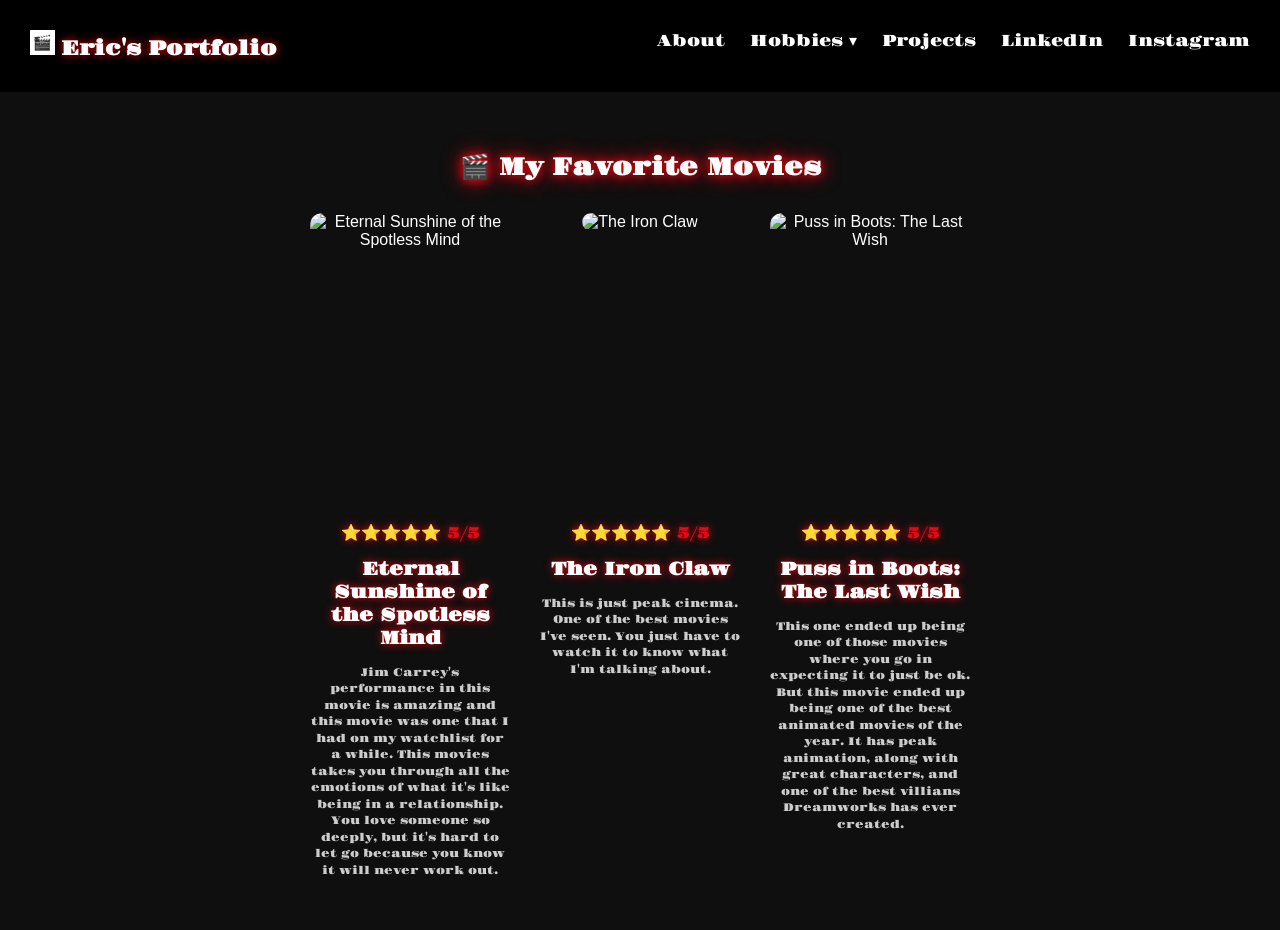
==== movies.html @ 1a7c4089 "Create movies.html" ====
<!doctype html>
<html lang="en">
<head>
  <meta charset="UTF-8">
  <meta name="viewport" content="width=device-width, initial-scale=1.0">
  <title>Movies</title>

  <link rel="stylesheet" href="style.css">

  <!-- Google Font -->
  <link href="https://fonts.googleapis.com/css2?family=Gravitas+One&display=swap" rel="stylesheet">
</head>

<body>

<!-- SAME NAVBAR -->
<nav class="navbar">
  <div class="logo">
    <a href="index.html">
      <img src="images.jpeg" alt="logo">
      <span>Eric's Portfolio</span>
    </a>
  </div>

  <ul class="nav-links">
    <li><a href="index.html">About</a></li>

    <li class="dropdown">
      <a href="#">Hobbies ▾</a>
      <ul class="dropdown-menu">
        <li><a href="movies.html">Movies</a></li>
        <li><a href="music.html">Music</a></li>
        <li><a href="pokemon.html">pokemon</a></li>
      </ul>
    </li>

    <li><a href="#">Projects</a></li>
    <li><a href="https://www.linkedin.com" target="_blank">LinkedIn</a></li>
    <li><a href="https://www.instagram.com" target="_blank">Instagram</a></li>
  </ul>
</nav>

<!-- MOVIES SECTION -->
<section class="movies fade in">

  <h1 class="fade-in delay-1">🎬 My Favorite Movies</h1>

  <div class="movie-grid">

    <!-- Movie 1 -->
    <div class="movie-item fade-in delay-2">

  <div class="flip-card">
    <div class="flip-inner">

      <div class="flip-front">
        <img src="https://cdng.europosters.eu/pod_public/750/263064.jpg" alt="Eternal Sunshine of the Spotless Mind">
      </div>

      <div class="flip-back">
        <a href="https://letterboxd.com/film/eternal-sunshine-of-the-spotless-mind/" target="_blank">
          View Movie
        </a>
      </div>

    </div>
  </div>
<div class="rating">
    ⭐⭐⭐⭐⭐ 5/5
  </div>
  <h2>Eternal Sunshine of the Spotless Mind</h2>
  <p>
    Jim Carrey's performance in this movie is amazing and this movie was one that I had on my watchlist for a while.
    This movies takes you through all the emotions of what it's like being in a relationship.
    You love someone so deeply, but it's hard to let go because you know it will never work out. 

</div>



    <!-- Movie 2 -->
    <div class="movie-item fade-in delay-3">

  <div class="flip-card">
    <div class="flip-inner">

      <div class="flip-front">
        <img src="https://i.ebayimg.com/00/s/MTYwMFgxMDgw/z/fM4AAOSwK8NlU~-Y/$_57.JPG?set_id=880000500F" alt="The Iron Claw">
      </div>

      <div class="flip-back">
        <a href="https://letterboxd.com/film/the-iron-claw-2023/" target="_blank">
          View Movie
        </a>
      </div>

    </div>
  </div>

<div class="rating">
    ⭐⭐⭐⭐⭐ 5/5
  </div>
  <h2>The Iron Claw</h2>
  <p>
    This is just peak cinema. One of the best movies I've seen. You just have to watch it to know what I'm talking about.
  </p>

</div>

<!-- Movie 3 -->
  <div class="movie-item fade-in delay-4">

  <div class="flip-card">
    <div class="flip-inner">

      <div class="flip-front">
        <img src="https://www.movieposters.com/cdn/shop/products/puss-in-boots-the-last-wish_ry520xvc_1024x1024.jpg?v=1762970839" alt="Puss in Boots: The Last Wish">
      </div>

      <div class="flip-back">
        <a href="https://letterboxd.com/film/puss-in-boots-the-last-wish/" target="_blank">
          View Movie
        </a>
      </div>

    </div>
  </div>

<div class="rating">
    ⭐⭐⭐⭐⭐ 5/5
  </div>
  <h2>Puss in Boots: The Last Wish</h2>
  <p>
    This one ended up being one of those movies where you go in expecting it to just be ok.
    But this movie ended up being one of the best animated movies of the year. 
    It has peak animation, along with great characters, and one of the best villians Dreamworks has ever created.
  </p>
  


</div>

</section>
</body>
</html>
---- style.css ----
a{
  text-decoration: none;
  color: inherit;
}

/* whole navbar */
.navbar {
  display: flex;
  justify-content: space-between;
  align-items: center;
  background: #000; /* black */
  padding: 15px 30px;
}

/* logo section */
.logo {
  display: flex;
  align-items: center;
  gap: 10px;
  color: white;
  font-size: 20px;
  font-weight: bold;
}

/* clapboard image */
.logo img {
  width: 25px;
}

/* nav links */
.nav-links {
  display: flex;
  list-style: none;
  gap: 25px;
}
.nav-links a {
  text-decoration: none;
  color: white;
  font-size: 16px;
  display: inline-block; /* IMPORTANT for transform */
  transition: transform 0.3s, color 0.3s;
}
/*This is the animation when hovering*/
.nav-links a:hover {
  color: #e50914;
  transform: rotateX(15deg) scale(1.1);
  text-shadow: 0 0 8px #e50914;
}
/* hover effect (Netflix red) */
.nav-links a:hover {
  color: #e50914;
}
/* dropdown container */
.dropdown {
  position: relative;
}

/* hidden menu */
.dropdown-menu {
  display: none;
  position: absolute;
  top: 100%; /* directly under Hobbies */
  left: 0;
  background: #1c1c1c;
  padding: 10px 0;
  list-style: none;
  border-radius: 6px;
  min-width: 150px;
}
.dropdown {
  position: relative;
  padding-bottom: 10px; /* creates invisible hover space */
}

/* dropdown items */
.dropdown-menu li {
  padding: 8px 15px;
}

.dropdown-menu li a {
  color: white;
}

/* show on hover */
.dropdown:hover .dropdown-menu {
  display: block;
}

/* hover inside dropdown */
.dropdown-menu li:hover {
  background: #333;
}
body {
  margin: 0;
  background: #0f0f0f; /* dark movie vibe */
  color: white;
  font-family: Arial, sans-serif;
}
.logo span {
  font-family: 'Gravitas One', serif;
  text-shadow: 0 0 8px #e50914;
  transition: 0.3s;
}

/* glow stronger on hover */
.logo span:hover {
  text-shadow: 0 0 15px #e50914, 0 0 30px #e50914;
}
.nav-links a {
  font-family: 'Gravitas One', serif;
}
.about {
  display: flex;
  justify-content: center;
  align-items: center;
  gap: 50px;
  padding: 60px;
}

/* text side */
.about-text {
  max-width: 500px;
}

.about-text h1 {
  font-family: 'Gravitas One', serif;
  font-size: 40px;
  margin-bottom: 20px;
}

.about-text p {
  line-height: 1.6;
  color: #ccc;
}

/* skills */
.about-text ul {
  margin-top: 10px;
}

.about-text li {
  margin-bottom: 5px;
}

/* image side */
.about-image img {
  width: 1000px;
  border-radius: 12px;
  transition: 0.3s;
}

/* glow hover on image */
.about-image img:hover {
  transform: scale(1.05);
  box-shadow: 0 0 20px #e50914;
}
.about {
  animation: fadeIn 1s ease-in;
}

@keyframes fadeIn {
  from {
    opacity: 0;
    transform: translateY(20px);
  }
  to {
    opacity: 1;
    transform: translateY(0);
  }
  
}
.about{
 font-family: 'Gravitas One', serif;

}
.fun-fact {
  margin-top: 20px;
  padding: 15px;
  background: #1c1c1c;
  border-left: 4px solid #e50914;
  border-radius: 8px;
  transition: 0.3s;
}

.fun-fact a {
  color: white;
  text-decoration: none;
}

/* 🔥 cinematic hover effect */
.fun-fact:hover {
  box-shadow: 0 0 15px #e50914;
  transform: scale(1.02);
}

.movies {
  text-align: center;
  padding: 40px;
}

.movies h1 {
  font-family: 'Gravitas One', serif;
  margin-bottom: 30px;
}

/* grid layout */
.movie-grid {
  display: flex;
  justify-content: center;
  gap: 30px;
  flex-wrap: wrap;
}

/* flip card container */
.flip-card {
  width: 200px;
  height: 300px;
  perspective: 1000px;
}

/* inner card */
.flip-inner {
  position: relative;
  width: 100%;
  height: 100%;
  transition: transform 0.6s;
  transform-style: preserve-3d;
}

/* flip effect */
.flip-card:hover .flip-inner {
  transform: rotateY(180deg);
}

/*this is all the movies section */
/* front + back */
.flip-front, .flip-back {
  position: absolute;
  width: 100%;
  height: 100%;
  border-radius: 12px;
  backface-visibility: hidden;
}

/* poster image */
.flip-front img {
  width: 100%;
  height: 100%;
  border-radius: 12px;
}

/* back side */
.flip-back {
  background: #1c1c1c;
  color: white;
  display: flex;
  justify-content: center;
  align-items: center;
  transform: rotateY(180deg);
}

/* link style */
.flip-back a {
  color: #e50914;
  text-decoration: none;
  font-weight: bold;
}

/* glow on hover */
.flip-card:hover {
  box-shadow: 0 0 15px #e50914;
}
.fade-in {
  animation: fadeIn 1s ease-in;
}

.movie-item {
  width: 200px;
  text-align: center;
}


.movies h1 {
  font-family: 'Gravitas One', serif;
  text-shadow: 0 0 10px #e50914, 0 0 20px #e50914;
}
.movie-item h2 {
  font-family: 'Gravitas One', serif;
  font-size: 18px;
  margin-top: 15px;
  text-shadow: 0 0 8px #e50914;
  transition: 0.3s;
}
/* stronger glow when hovering over movie title */
.movie-item h2:hover {
  text-shadow: 0 0 15px #e50914, 0 0 30px #e50914;
}
.movie-item p {
  font-family: 'Gravitas One', serif;
  color: #ccc;
  font-size: 11px;
  line-height: 1.5;
  margin-top: 10px;
  
}

.rating {
  margin-top: 10px;
  font-family: 'Gravitas One', serif;
  color: #e50914;
  text-shadow: 0 0 8px #e50914;
  font-size: 16px;
  transition: 0.3s;
}

.rating:hover {
  transform: scale(1.1);
  text-shadow: 0 0 15px #e50914, 0 0 30px #e50914;
}

/* this is the music part of the website */
/* MUSIC PAGE */

.music {
  text-align: center;
  padding: 40px;
}


.music h1 {
  font-family: 'Gravitas One', serif;
  text-shadow: 0 0 8px #1DB954;
}


.music-intro {
  max-width: 600px;
  margin: 20px auto 40px;
  color: #ccc;
  line-height: 1.6;
    font-family: 'Gravitas One', serif;

}



/* album layout */

.album-grid {

  display: flex;
  justify-content: center;
  gap: 40px;
  flex-wrap: wrap;

}



/* album card */

.album-card {

  width: 220px;
  text-align: center;
  transition: 0.3s;

}



/* album cover */

.album-card img {

  width: 220px;
  height: 220px;

  object-fit: cover;

  border-radius: 10px;

  transition: 0.3s;

}



/* album hover */

.album-card:hover img {

  transform: scale(1.05) rotate(3deg);

  box-shadow: 0 0 20px #1DB954;

}



/* artist name */

.album-card h2 {

  font-family: 'Gravitas One', serif;

  font-size: 18px;

  margin-top: 15px;

  text-shadow:
  0 0 8px #1DB954;

}



/* description */

.album-card p {

  color: #ccc;

  line-height: 1.5;
  font-family: 'Gravitas One', serif;

}
.album-card a img:hover {
  transform: scale(1.05) rotate(3deg);
  box-shadow: 0 0 20px #1DB954;
}
.music-intro {
  max-width: 600px;
  margin: 30px auto;
  padding: 20px;
  background: #1c1c1c;
  border-left: 4px solid #1DB954;
  border-radius: 8px;
  box-shadow: 0 0 15px #1DB954;
}
.spotify-button {
  display: inline-block;
  margin-top: 10px;
  padding: 8px 15px;
  background: #1DB954;
  color: white;
  border-radius: 20px;
  font-family: 'Gravitas One', serif;
  transition: 0.3s;
}

/* hover effect */
.spotify-button:hover {
  transform: scale(1.05);
  box-shadow: 0 0 15px #1DB954;
}

/*pokemon page*/
/* =========================
   POKEMON PAGE
========================= */

.pokemon {
  text-align: center;
  padding: 40px;
}


.pokemon h1 {
  font-family: 'Gravitas One', serif;
  text-shadow: 0 0 8px #FFCB05;
  margin-bottom: 20px;
}


.pokemon-intro {
  max-width: 650px;
  margin: auto;
  color: #ccc;
  line-height: 1.6;
}



/* Bootstrap card customization */

.pokemon .card {

  background: #1c1c1c;
  color: white;

  border: none;

  border-radius: 15px;

  overflow: hidden;

  transition: 0.3s;

}



/* card hover */

.pokemon .card:hover {

  transform: scale(1.05);

  box-shadow: 0 0 20px #FFCB05;

}



/* Pokemon card images */

.pokemon .card-img-top {

  width: 100%;

  height: 350px;

  object-fit: contain;

  padding: 15px;

}



/* Card title */

.pokemon .card-title {

  font-family: 'Gravitas One', serif;

  text-shadow: 0 0 8px #FFCB05;

}



/* Card description */

.pokemon .card-text {

  color: #ccc;
font-family: 'Gravitas One', serif;
}



/* Bootstrap button customization */

.pokemon .btn-warning {

  background: #FFCB05;

  border: none;

  color: white;

  border-radius: 20px;

  font-family: 'Gravitas One', serif;

  transition: 0.3s;

}



.pokemon .btn-warning:hover {

  background: #FFCB05;

  box-shadow: 0 0 15px #FFCB05;

  transform: scale(1.05);

}



/* Favorite Pokemon section */

.favorite-pokemon {

  margin-top: 50px;

  padding: 20px;

  background: #1c1c1c;

  border-left: 4px solid #FFCB05;

  border-radius: 10px;
  font-family: 'Gravitas One', serif;

}



.favorite-pokemon h2 {

  font-family: 'Gravitas One', serif;

  text-shadow: 0 0 8px #FFCB05;

}



.favorite-pokemon li {

  list-style: none;

  margin: 10px;

  font-size: 18px;

}
.pokemon .card a img {
  cursor: pointer;
}

.pokemon .card a img:hover {
  transform: scale(1.03);
}

.favorite-list li {
  list-style: none;
  margin: 10px;
  font-size: 18px;
  transition: 0.3s;
  cursor: pointer;
}

/* Individual glow colors */

.snorlax:hover {
  color: #29738e;
  text-shadow: 0 0 10px #29738e, 0 0 20px #29738e;
}

.gengar:hover {
  color: #6A0DAD ;
  text-shadow : 0 0 10px #6A0DAD, 0 0 20px #6A0DAD;

}
.darkrai:hover {
  color: #222222;
  text-shadow: 0 0 10px #222222, 0 0 20px #222222;
}
/* Flip setup */
.flip-card {
  perspective: 1000px;
}

.flip-inner {
  position: relative;
  width: 100%;
  height: 350px;
  transition: transform 0.6s;
  transform-style: preserve-3d;
}

/* Flip on hover */
.flip-card:hover .flip-inner {
  transform: rotateY(180deg);
}

/* Front + Back */
.flip-front,
.flip-back {
  position: absolute;
  width: 100%;
  height: 100%;
  backface-visibility: hidden;
  border-radius: 10px;
  overflow: hidden;
}

/* Front image */
.flip-front img {
  width: 100%;
  height: 100%;
  object-fit: contain;
}

/* Back side */
.flip-back {
  background: #1c1c1c;
  color: white;
  transform: rotateY(180deg);
  display: flex;
  flex-direction: column;
  justify-content: center;
  padding: 15px;
  text-align: center;
    font-family: 'Gravitas One', serif;

}

/* Glow on hover */
.flip-card:hover {
  box-shadow: 0 0 20px gold;
}
.card {
  height: 100%;
  width: 300px;
  margin: auto;
}
.pokemon-intro{

    font-family: 'Gravitas One', serif;

}
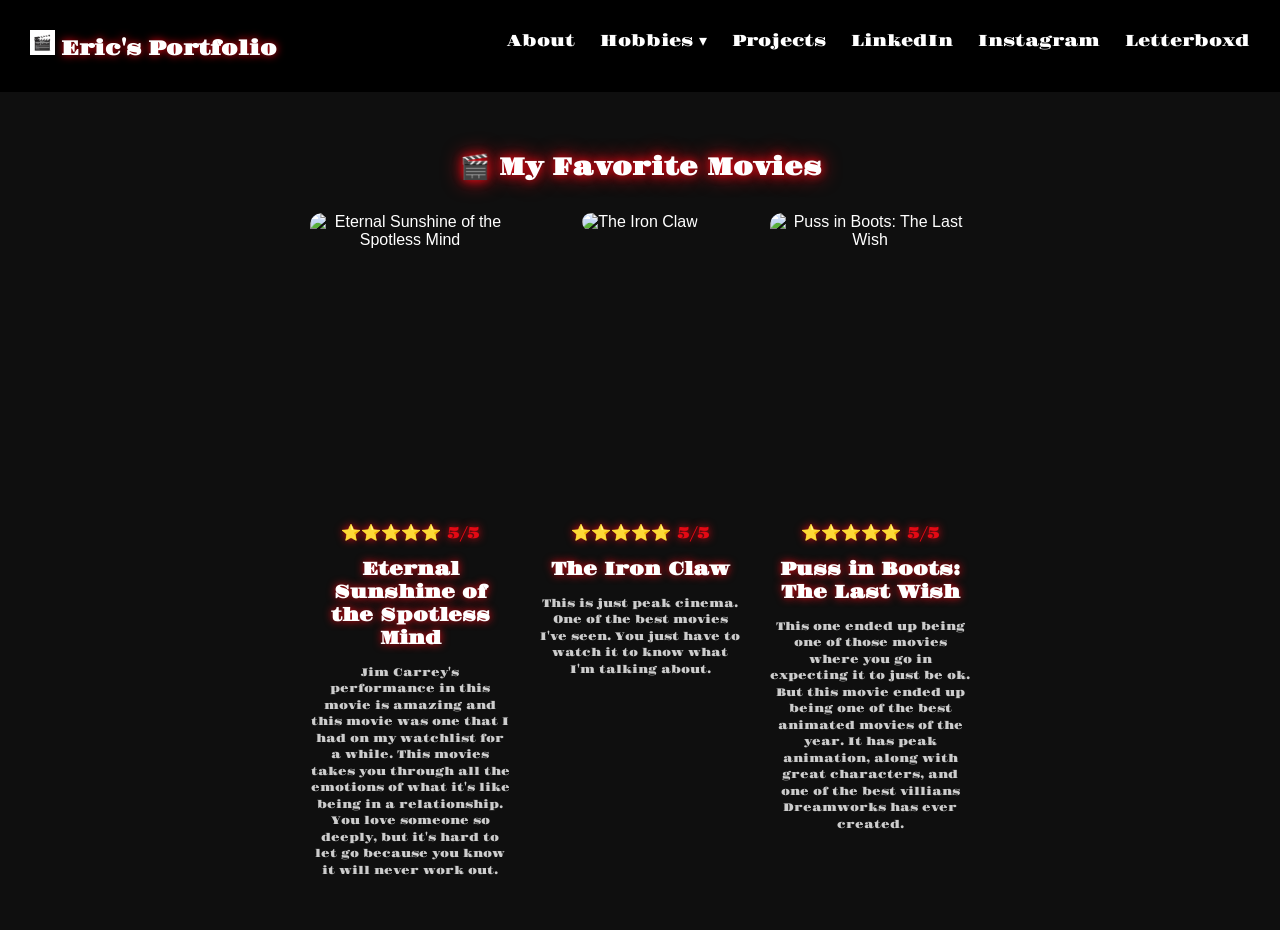
==== commit 6cb952b0: "Update movies.html" ====
--- a/movies.html
+++ b/movies.html
@@ -37,6 +37,8 @@
     <li><a href="#">Projects</a></li>
     <li><a href="https://www.linkedin.com" target="_blank">LinkedIn</a></li>
     <li><a href="https://www.instagram.com" target="_blank">Instagram</a></li>
+    <li><a href="https://letterboxd.com/510_Ericc/" target="_blank" rel="noopener noreferrer">Letterboxd</a></li>
+
   </ul>
 </nav>
 
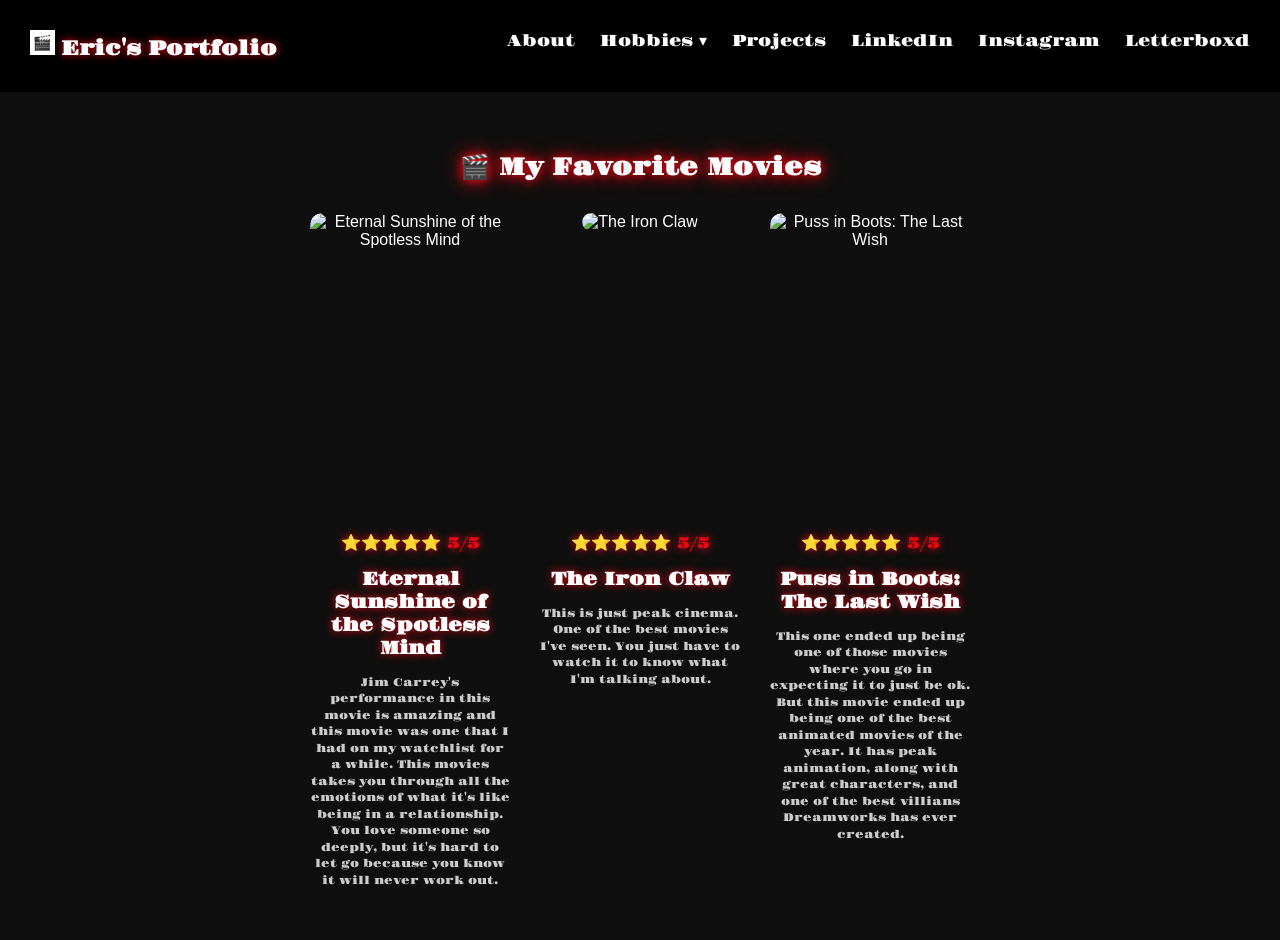
==== commit 9bada004: "Update movies.html" ====
--- a/movies.html
+++ b/movies.html
@@ -43,7 +43,7 @@
 </nav>
 
 <!-- MOVIES SECTION -->
-<section class="movies fade in">
+<section class="movies fade-in">
 
   <h1 class="fade-in delay-1">🎬 My Favorite Movies</h1>
 
--- a/style.css
+++ b/style.css
@@ -212,10 +212,14 @@
 }
 
 /* flip card container */
-.flip-card {
+.movie-grid .flip-card {
   width: 200px;
   height: 300px;
   perspective: 1000px;
+  margin-bottom:20px;
+  border-radius: 12px;
+  overflow: hidden;
+
 }
 
 /* inner card */
@@ -243,9 +247,10 @@
 }
 
 /* poster image */
-.flip-front img {
+.movie-grid .flip-front img {
   width: 100%;
   height: 100%;
+  object-fit:cover;
   border-radius: 12px;
 }
 
@@ -271,7 +276,7 @@
   box-shadow: 0 0 15px #e50914;
 }
 .fade-in {
-  animation: fadeIn 1s ease-in;
+  animation: fade-In 1s ease-in;
 }
 
 .movie-item {
@@ -305,7 +310,7 @@
 }
 
 .rating {
-  margin-top: 10px;
+  margin-top: 20px;
   font-family: 'Gravitas One', serif;
   color: #e50914;
   text-shadow: 0 0 8px #e50914;
@@ -654,11 +659,11 @@
   text-shadow: 0 0 10px #222222, 0 0 20px #222222;
 }
 /* Flip setup */
-.flip-card {
+.pokemon .flip-card {
   perspective: 1000px;
 }
 
-.flip-inner {
+.pokemon .flip-inner {
   position: relative;
   width: 100%;
   height: 350px;
@@ -704,7 +709,7 @@
 }
 
 /* Glow on hover */
-.flip-card:hover {
+.pokemon .flip-card:hover {
   box-shadow: 0 0 20px gold;
 }
 .card {
@@ -716,4 +721,20 @@
 
     font-family: 'Gravitas One', serif;
 
+}
+
+.fade-in {
+  animation: fadeIn 1s ease-in;
+}
+
+@keyframes fadeIn {
+  from {
+    opacity: 0;
+    transform: translateY(20px);
+  }
+
+  to {
+    opacity: 1;
+    transform: translateY(0);
+  }
 }
